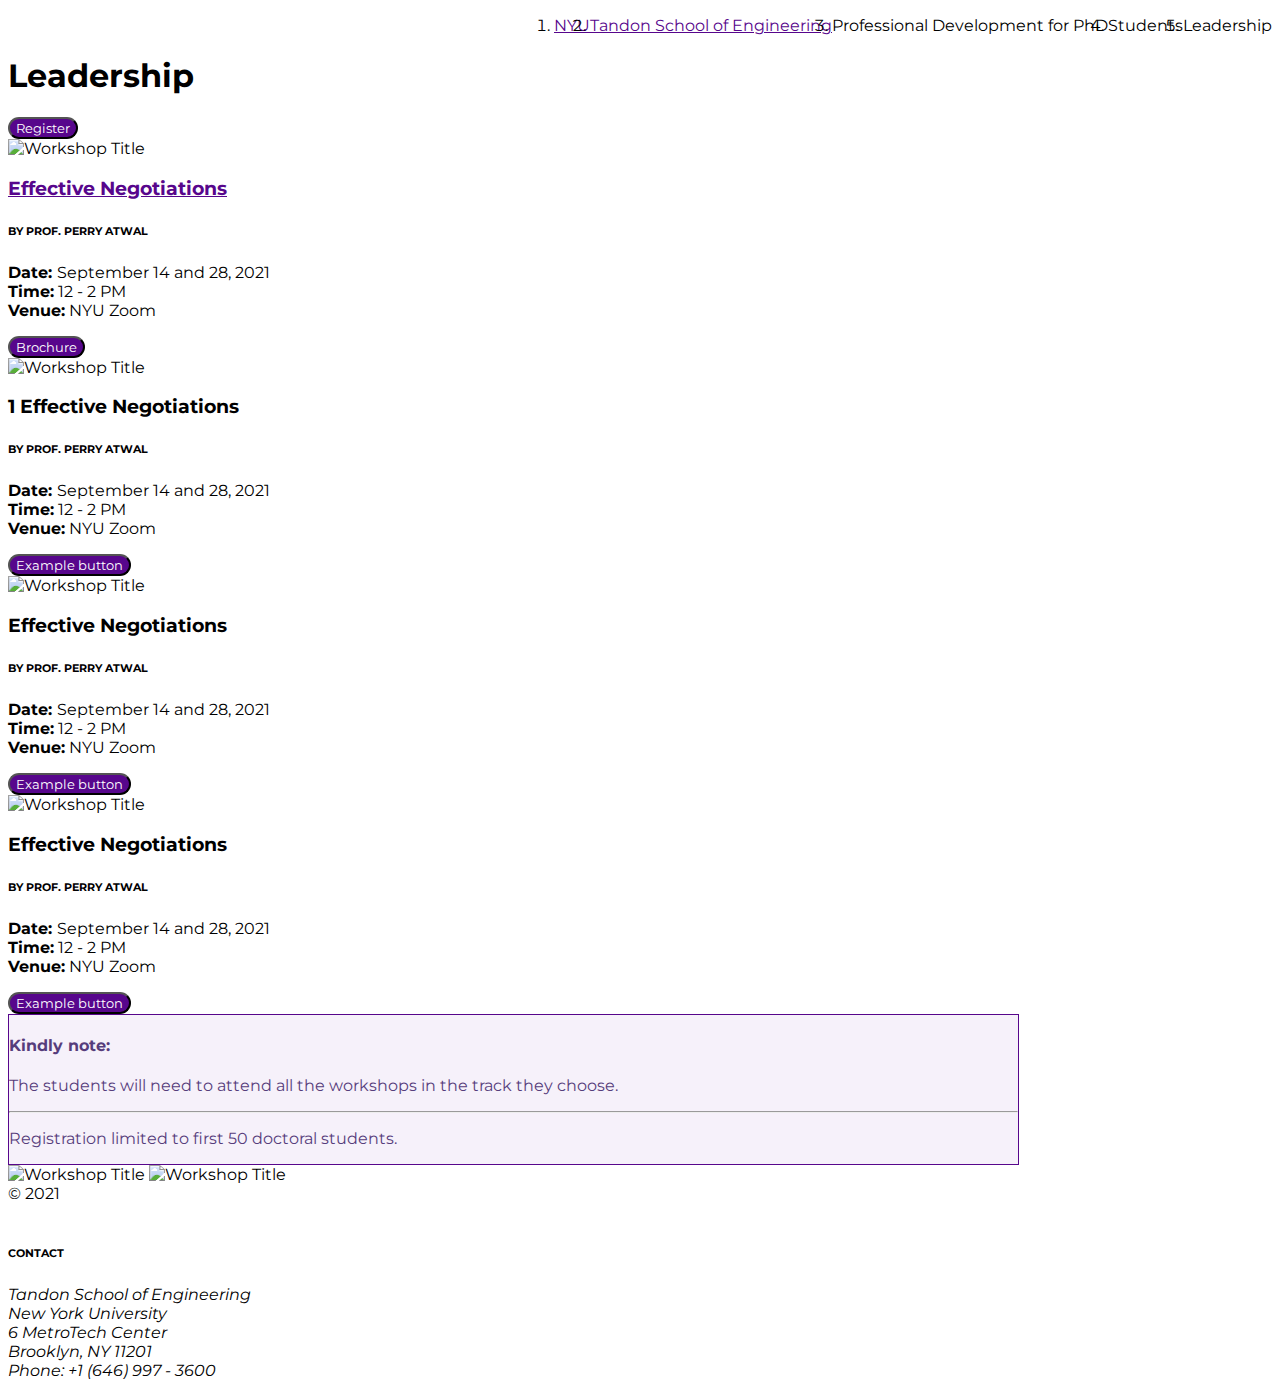
==== index.html @ 530b0261 "Adding NYU Project" ====
<!DOCTYPE html>
<html lang="en">
  <head>
    <meta charset="UTF-8">
    <meta name="viewport" content="width=device-width, initial-scale=1.0">
    <meta http-equiv="X-UA-Compatible" content="ie=edge">
       <title>NYU Tandem PhD </title>
       <link rel="preconnect" href="https://fonts.googleapis.com">
<link rel="preconnect" href="https://fonts.gstatic.com" crossorigin>
<link href="https://fonts.googleapis.com/css2?family=Montserrat&display=swap" rel="stylesheet">
            <link href="https://cdn.jsdelivr.net/npm/bootstrap@5.0.2/dist/css/bootstrap.min.css" rel="stylesheet" integrity="sha384-EVSTQN3/azprG1Anm3QDgpJLIm9Nao0Yz1ztcQTwFspd3yD65VohhpuuCOmLASjC" crossorigin="anonymous">
       <link rel="stylesheet" type="text/css" href="custom.css">
  </head>
  <body>

  

	<script src="index.js"></script>


<nav aria-label="breadcrumb">
  <ol class="breadcrumb rightalign p-5">
    <li class="breadcrumb-item"><a class="txtcolor" href="#">NYU</a></li>
    <li class="breadcrumb-item"><a class="txtcolor" href="#"> Tandon School of Engineering</a></li>
    <li class="breadcrumb-item active " aria-current="page">Professional Development for PhD</li>
    <li class="breadcrumb-item active " aria-current="page">Students</li>
    <li class="breadcrumb-item active " aria-current="page">Leadership</li>
  </ol>
</nav>

<div class="position-relative overflow-hidden p-3 p-md-5 m-md-3 text-center bg-light ">
    <div class="col-md-5 p-lg-5 mx-auto my-5">
      <h1 class="display-3 fw-bold">Leadership</h1>
      <p class="lead fw-normal"></p>
      <button class="btn btn-outline-light m-3 btn-lg px-4 figma" role="button" href="https://docs.google.com/forms/u/3/d/e/1FAIpQLSfd3RPg0dVu8j-V-Ox52MKD4CqPNSdqsE1ZQQpqIGJ5yZN2tQ/viewform?usp=send_form">Register</button>
    </div>
    <div class="product-device shadow-sm d-none d-md-block"></div>
    <div class="product-device product-device-2 shadow-sm d-none d-md-block"></div>
  </div>

<div class="container-fluid">
      <div class="row row-cols-1 row-cols-sm-2 g-4">
     <div class="col p-4">
          <div class="card">
          <img src="assets/workshop.jpeg" class="img-fluid" alt="Workshop Title">
          </img>  
         <div class="h-100 p-5 card-text shadow-sm">
         
          <h3> <a href="http://pd4phd.engineering.nyu.edu/pdf/perry-atwal-f2021.pdf" class="link-primary">Effective Negotiations</a> </h3>
          <h6 class = "small"> BY PROF. PERRY ATWAL </h6>
           <strong class= "text-muted">Date: </strong> September 14 and 28, 2021 <br>
          <strong class= "text-muted">Time:</strong> 12 - 2 PM <br>
          <strong class= "text-muted">Venue:</strong> NYU Zoom</p>
          <button class="btn btn-outline-light px-3 figma" type="button"> Brochure</button>
        </div>
      </div>
    </div>


<!-- test for Description lists
<dl class="row">
  <dt class="col-sm-3 text-muted">Time:</dt>
  <dd class="col-sm-7">12 - 2 PM </dd>

  <dt class="col-sm-3  text-muted">Date: </dt>
  <dd class="col-sm-">
    <p>September 14 and 28, 2021</p>
  </dd>

  <dt class="col-sm-3 text-muted">Venue: </dt>
  <dd class="col-sm-9">NYU Zoom</dd>
  </dl>
  
          <button class="btn btn-outline-light px-3 figma" type="button"> Example button</button>
        </div>
      </div>
    </div>
-->
         <!-- test -->
        <div class="col p-4">
          <div class="card">
          <img src="assets/workshop.jpeg" class="img-fluid" alt="Workshop Title">
          </img>  
         <div class="h-100 p-5 card-text shadow-sm">
         
          <h3> 1 Effective Negotiations</h3>
          <h6> BY PROF. PERRY ATWAL </h6>
          <p>
          <strong>Date: </strong> September 14 and 28, 2021 <br>
          <strong>Time:</strong> 12 - 2 PM <br>
          <strong>Venue:</strong> NYU Zoom</p>
          <button class="btn btn-outline-light px-3 figma" type="button"> Example button</button>
        </div>
      </div>
    </div>
    
            <div class="col p-4">
          <div class="card">
          <img src="assets/workshop.jpeg" class="img-fluid" alt="Workshop Title">
          </img>  
         <div class="h-100 p-5 card-text shadow-sm">
         
          <h3> Effective Negotiations</h3>
          <h6> BY PROF. PERRY ATWAL </h6>
          <p>
          <strong>Date: </strong> September 14 and 28, 2021 <br>
          <strong>Time:</strong> 12 - 2 PM <br>
          <strong>Venue:</strong> NYU Zoom</p>
          <button class="btn btn-outline-light px-3 figma" type="button"> Example button</button>
        </div>
      </div>
    </div>



        <div class="col p-4">
          <div class="card">
          <img src="assets/workshop.jpeg" class="img-fluid" alt="Workshop Title">
          </img>  
         <div class="h-100 p-5 card-text shadow-sm">
         
          <h3> Effective Negotiations</h3>
          <h6> BY PROF. PERRY ATWAL </h6>
          <p>
          <strong>Date: </strong> September 14 and 28, 2021 <br>
          <strong>Time:</strong> 12 - 2 PM <br>
          <strong>Venue:</strong> NYU Zoom</p>
          <button class="btn btn-outline-light px-3 figma" type="button"> Example button</button>
        </div>
      </div>
    
    
    

</div>
</div>


<div class="alert alert-success alerty mx-4" role="alert">
  <h4 class="alert-heading">Kindly note:</h4>
  <p>The students will need to attend all the workshops in the track they choose.<hr>
  <p class="mb-0">Registration limited to first 50 doctoral students.</p>


    
    </div>
    <footer class="py-3 mt-4 text-muted border-top border-nyu">
        <div class="row row-cols-1 row-cols-sm-2 g-4">
        
        
        <div class="col p-4 mx-auto">
  <img src="assets/logo-color.png" class="img-fluid baby" alt="Workshop Title">
    <img src="assets/nyu-tandon.png" class="img-fluid baby" alt="Workshop Title">
          </img> 
          </img> 
        </div>
        
        <div class="col p-4 mx-auto ">
      © 2021
      <br><br>
      <h6 class= "text-muted">CONTACT</h6>
      <address>
Tandon School of Engineering<br>
New York University<br>
6 MetroTech Center <br>
Brooklyn, NY 11201<br>
Phone: +1 (646) 997 - 3600<br>
</address>
<div>
    </footer>
    </div>
  </div>
  </div>
 
 <!--
 <div class="container">

      <div class="row row-cols-1 row-cols-sm-2 g-2">
        <div class="col">
          <div class="card shadow-sm">
            <svg class="bd-placeholder-img card-img-top" width="100%" height="225" xmlns="http://www.w3.org/2000/svg" role="img" aria-label="Placeholder: Thumbnail" preserveAspectRatio="xMidYMid slice" focusable="false"><title>Placeholder</title><rect width="100%" height="100%" fill="#55595c"></rect><text x="50%" y="50%" fill="#eceeef" dy=".3em">Thumbnail</text></svg>

            <div class="card-body">
              <p class="card-text">This is a wider card with supporting text below as a natural lead-in to additional content. This content is a little bit longer.</p>
              <div class="d-flex justify-content-between align-items-center">
                <div class="btn-group">
                  <button type="button" class="btn btn-sm btn-outline-secondary">View</button>
                  <button type="button" class="btn btn-sm btn-outline-secondary">Edit</button>
                </div>
                <small class="text-muted">9 mins</small>
              </div>
            </div>
          </div>
        </div>
        <div class="col">
          <div class="card shadow-sm">
            <svg class="bd-placeholder-img card-img-top" width="100%" height="225" xmlns="http://www.w3.org/2000/svg" role="img" aria-label="Placeholder: Thumbnail" preserveAspectRatio="xMidYMid slice" focusable="false"><title>Placeholder</title><rect width="100%" height="100%" fill="#55595c"></rect><text x="50%" y="50%" fill="#eceeef" dy=".3em">Thumbnail</text></svg>

            <div class="card-body">
              <p class="card-text">This is a wider card with supporting text below as a natural lead-in to additional content. This content is a little bit longer.</p>
              <div class="d-flex justify-content-between align-items-center">
                <div class="btn-group">
                  <button type="button" class="btn btn-sm btn-outline-secondary">View</button>
                  <button type="button" class="btn btn-sm btn-outline-secondary">Edit</button>
                </div>
                <small class="text-muted">9 mins</small>
              </div>
            </div>
          </div>
        </div>
        <div class="col">
          <div class="card shadow-sm">
            <svg class="bd-placeholder-img card-img-top" width="100%" height="225" xmlns="http://www.w3.org/2000/svg" role="img" aria-label="Placeholder: Thumbnail" preserveAspectRatio="xMidYMid slice" focusable="false"><title>Placeholder</title><rect width="100%" height="100%" fill="#55595c"></rect><text x="50%" y="50%" fill="#eceeef" dy=".3em">Thumbnail</text></svg>

            <div class="card-body">
              <p class="card-text">This is a wider card with supporting text below as a natural lead-in to additional content. This content is a little bit longer.</p>
              <div class="d-flex justify-content-between align-items-center">
                <div class="btn-group">
                  <button type="button" class="btn btn-sm btn-outline-secondary">View</button>
                  <button type="button" class="btn btn-sm btn-outline-secondary">Edit</button>
                </div>
                <small class="text-muted">9 mins</small>
              </div>
            </div>
          </div>
        </div>

        <div class="col">
          <div class="card shadow-sm">
            <svg class="bd-placeholder-img card-img-top" width="100%" height="225" xmlns="http://www.w3.org/2000/svg" role="img" aria-label="Placeholder: Thumbnail" preserveAspectRatio="xMidYMid slice" focusable="false"><title>Placeholder</title><rect width="100%" height="100%" fill="#55595c"></rect><text x="50%" y="50%" fill="#eceeef" dy=".3em">Thumbnail</text></svg>

            <div class="card-body">
              <p class="card-text">This is a wider card with supporting text below as a natural lead-in to additional content. This content is a little bit longer.</p>
              <div class="d-flex justify-content-between align-items-center">
                <div class="btn-group">
                  <button type="button" class="btn btn-sm btn-outline-secondary">View</button>
                  <button type="button" class="btn btn-sm btn-outline-secondary">Edit</button>
                </div>
                <small class="text-muted">9 mins</small>
              </div>
            </div>
          </div>
        </div>
        <div class="col">
          <div class="card shadow-sm">
            <svg class="bd-placeholder-img card-img-top" width="100%" height="225" xmlns="http://www.w3.org/2000/svg" role="img" aria-label="Placeholder: Thumbnail" preserveAspectRatio="xMidYMid slice" focusable="false"><title>Placeholder</title><rect width="100%" height="100%" fill="#55595c"></rect><text x="50%" y="50%" fill="#eceeef" dy=".3em">Thumbnail</text></svg>

            <div class="card-body">
              <p class="card-text">This is a wider card with supporting text below as a natural lead-in to additional content. This content is a little bit longer.</p>
              <div class="d-flex justify-content-between align-items-center">
                <div class="btn-group">
                  <button type="button" class="btn btn-sm btn-outline-secondary">View</button>
                  <button type="button" class="btn btn-sm btn-outline-secondary">Edit</button>
                </div>
                <small class="text-muted">9 mins</small>
              </div>
            </div>
          </div>
        </div>
        <div class="col">
          <div class="card shadow-sm">
            <svg class="bd-placeholder-img card-img-top" width="100%" height="225" xmlns="http://www.w3.org/2000/svg" role="img" aria-label="Placeholder: Thumbnail" preserveAspectRatio="xMidYMid slice" focusable="false"><title>Placeholder</title><rect width="100%" height="100%" fill="#55595c"></rect><text x="50%" y="50%" fill="#eceeef" dy=".3em">Thumbnail</text></svg>

            <div class="card-body">
              <p class="card-text">This is a wider card with supporting text below as a natural lead-in to additional content. This content is a little bit longer.</p>
              <div class="d-flex justify-content-between align-items-center">
                <div class="btn-group">
                  <button type="button" class="btn btn-sm btn-outline-secondary">View</button>
                  <button type="button" class="btn btn-sm btn-outline-secondary">Edit</button>
                </div>
                <small class="text-muted">9 mins</small>
              </div>
            </div>
          </div>
        </div>
        -->
        

  </body>
</html>
---- custom.css ----
.link-primary {
    color: #57068C;
}

body {
    font-family: "Montserrat", sans-serif;
}

pre,
code,
kbd,
samp {
    font-family: "Montserrat",
        sans-serif;
}

input,
button,
select,
optgroup,
textarea {
    font-family: "Montserrat",
        sans-serif;
}

.tooltip {
    font-family: "Montserrat",
        sans-serif;
}

.popover {
    font-family: "Montserrat",
        sans-serif;
}

.text-monospace {
    font-family: "Montserrat",
        sans-serif;
}


.container-fluid {
    width: 80%;
}


.border-nyu {
    border-color: #57068C;

}

.lighter {
    background: rgb(255, 255, 255);
}

.figma {
    color: rgb(255, 255, 255);
    background: #57068C;
    border-radius: 25px;
}

.rightalign {
    display: flex;
    flex-direction: row;
    justify-content: flex-end;
    align-items: flex-start;
}

a {
    color: #57068C;
}

.alerty {
    background: rgba(237, 228, 245, 0.5);
    color: #563D7C;
    border: 1px solid #57068C;
}

.figma:hover {
    background: rgb(255, 255, 255);
    color: #57068C;
    border-color: #57068C;
    border-radius: 25px;
}

.col.gutter-40 {
    margin-left: -20px;
    margin-right: -20px;


}


html {
    font-family: "Montserrat", sans-serif;
    font-size: 1rem;
}

@include media-breakpoint-up(sm) {
    html {
        font-size: 1.2rem;
    }
}

@include media-breakpoint-up(md) {
    html {
        font-size: 1.4rem;
    }
}

@include media-breakpoint-up(lg) {
    html {
        font-size: 1.6rem;
    }
}

.baby {
    max-width: 30%;
    height: auto;
}
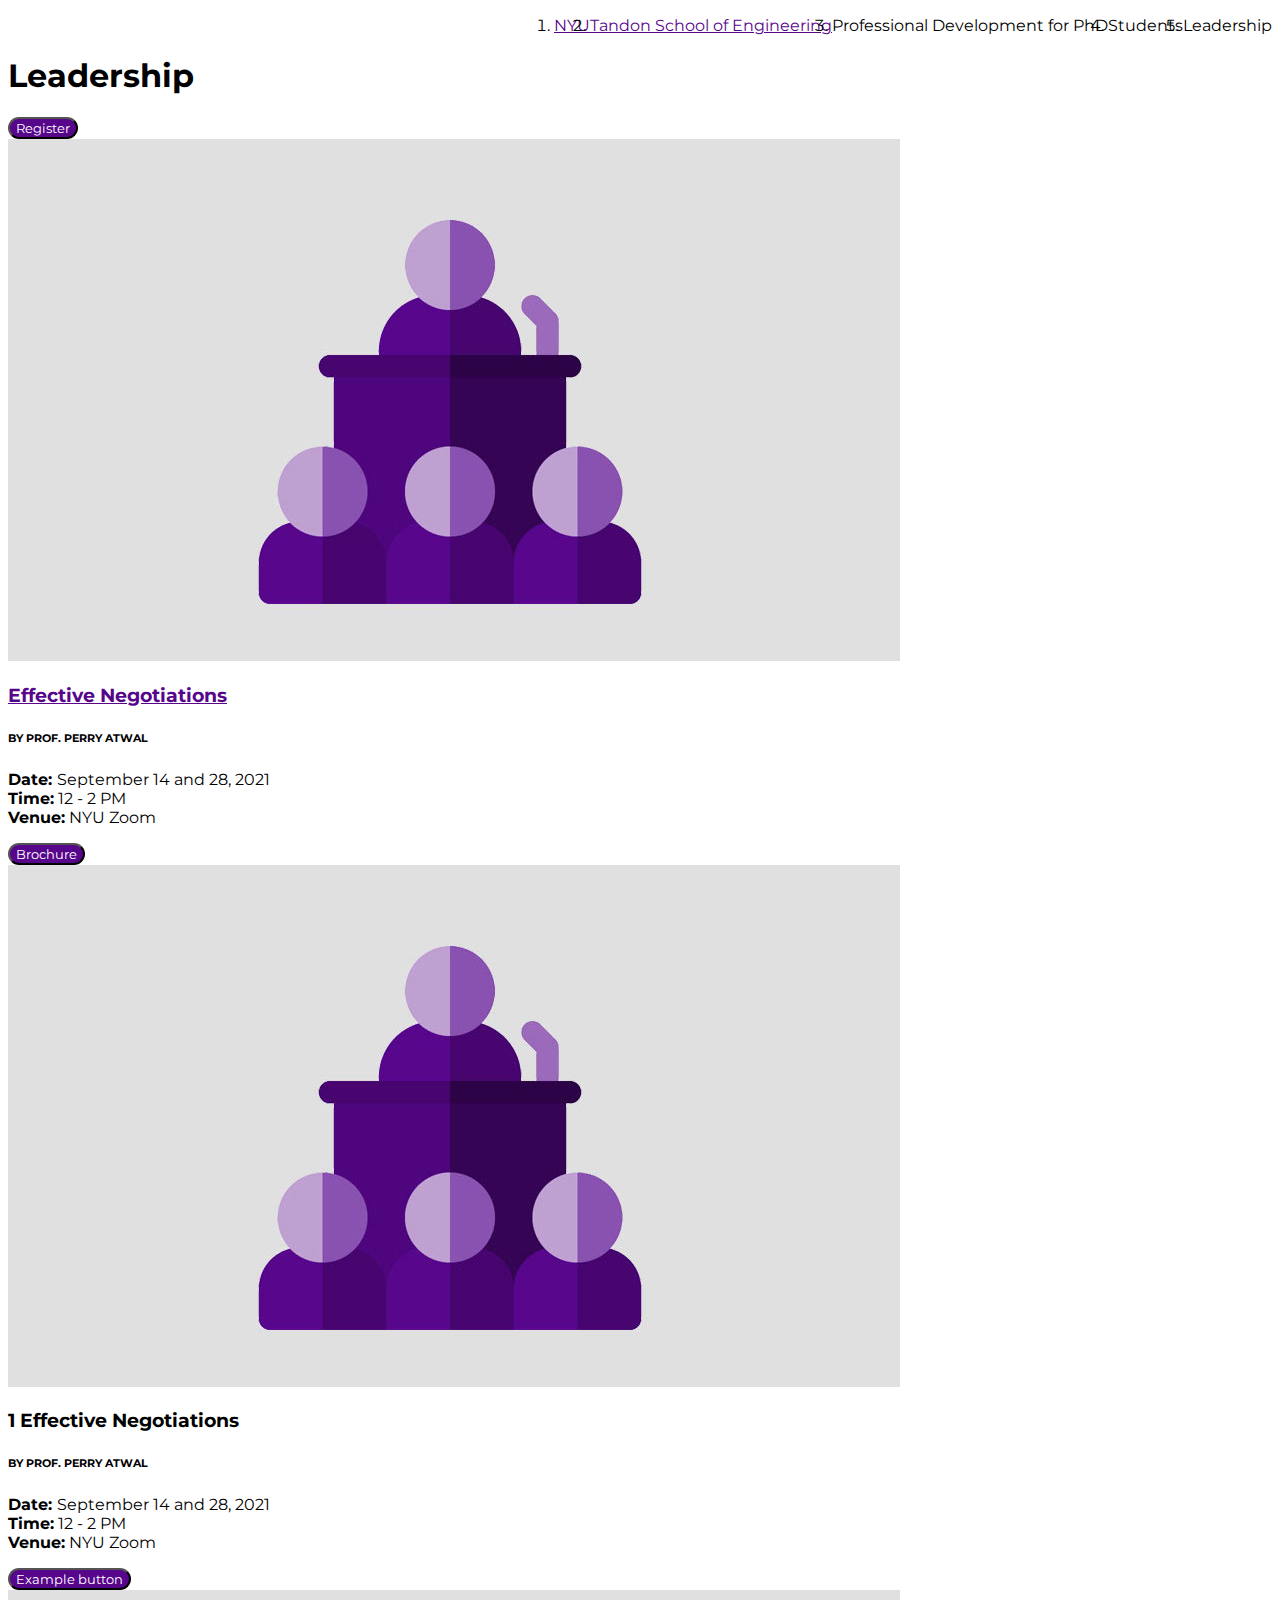
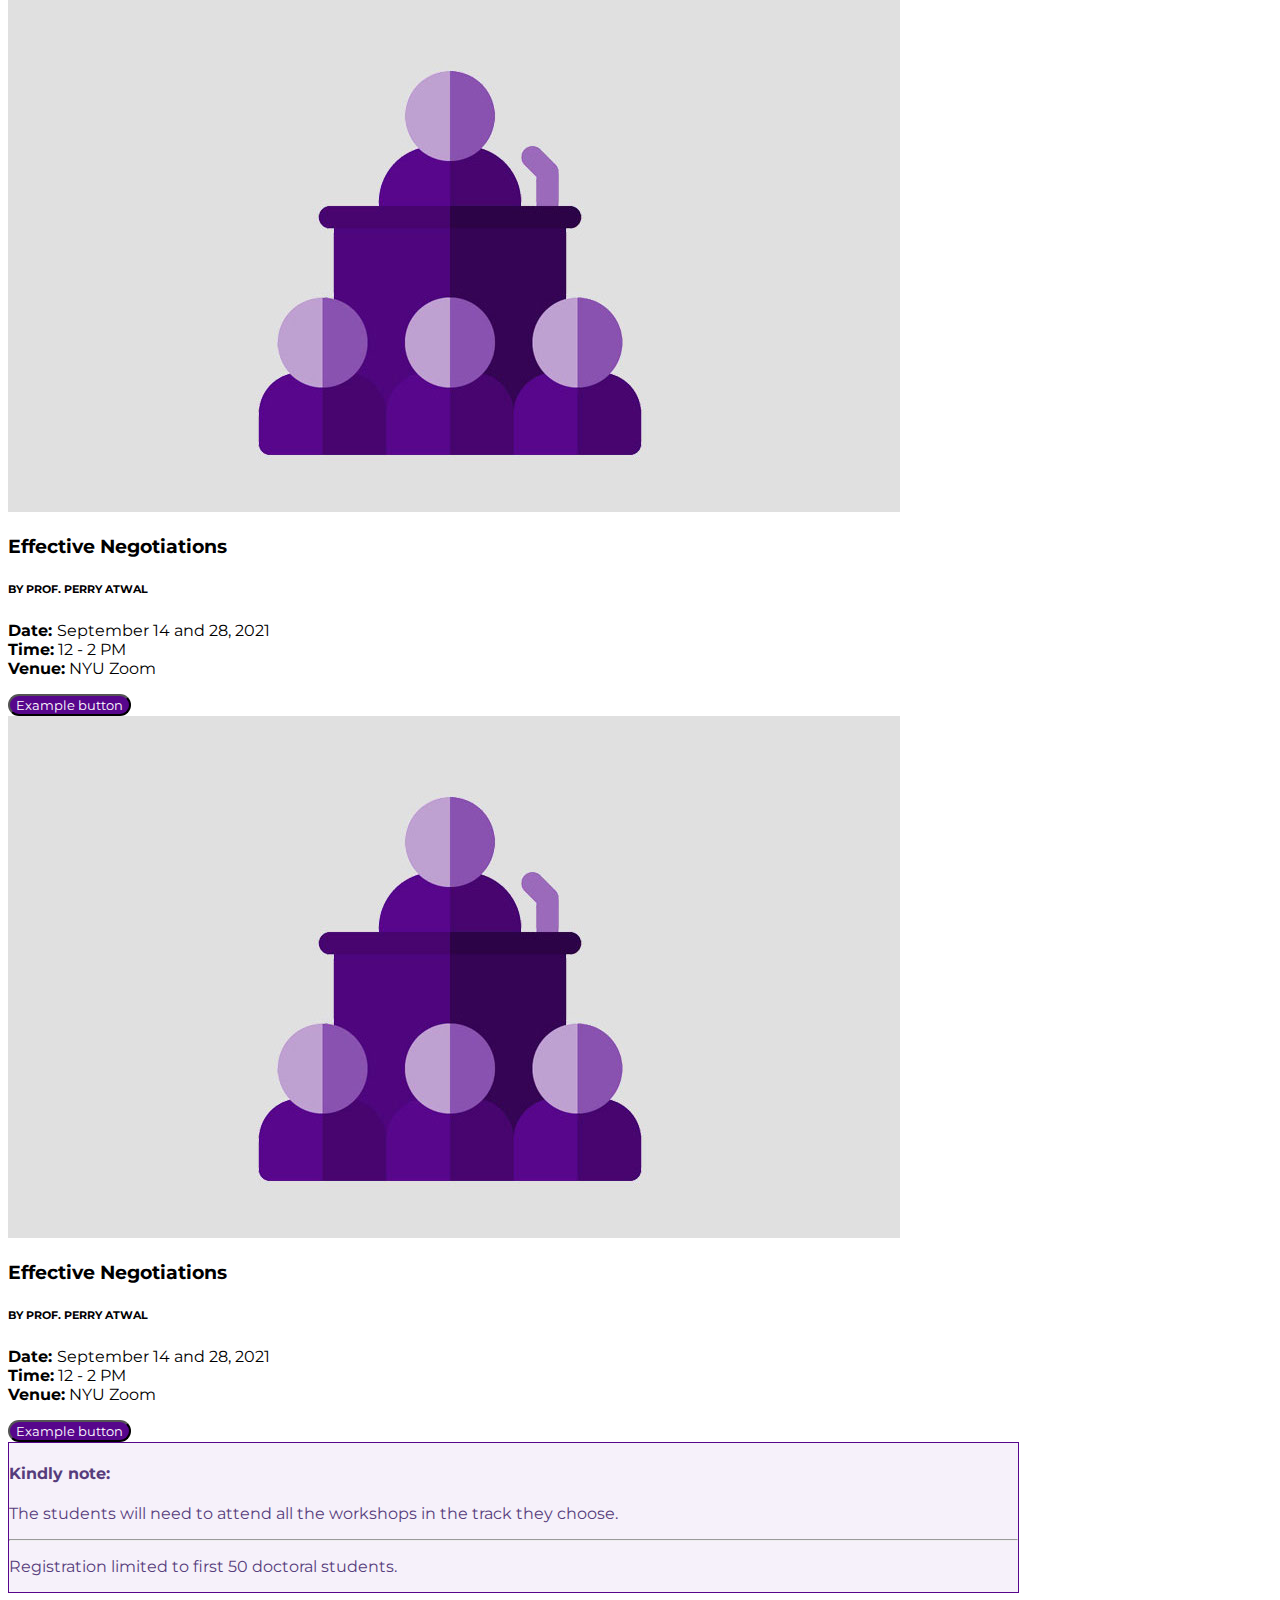
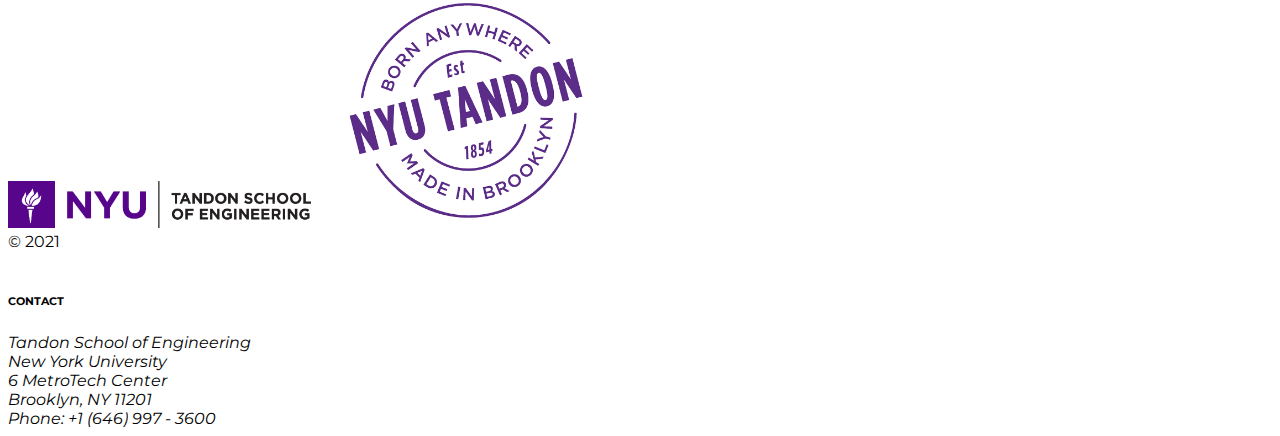
==== commit 8cf781e2: "Update index.html" ====
--- a/index.html
+++ b/index.html
@@ -42,7 +42,7 @@
       <div class="row row-cols-1 row-cols-sm-2 g-4">
      <div class="col p-4">
           <div class="card">
-          <img src="assets/workshop.jpeg" class="img-fluid" alt="Workshop Title">
+          <img src="workshop.jpeg" class="img-fluid" alt="Workshop Title">
           </img>  
          <div class="h-100 p-5 card-text shadow-sm">
          
@@ -79,7 +79,7 @@
          <!-- test -->
         <div class="col p-4">
           <div class="card">
-          <img src="assets/workshop.jpeg" class="img-fluid" alt="Workshop Title">
+          <img src="workshop.jpeg" class="img-fluid" alt="Workshop Title">
           </img>  
          <div class="h-100 p-5 card-text shadow-sm">
          
@@ -96,7 +96,7 @@
     
             <div class="col p-4">
           <div class="card">
-          <img src="assets/workshop.jpeg" class="img-fluid" alt="Workshop Title">
+          <img src="workshop.jpeg" class="img-fluid" alt="Workshop Title">
           </img>  
          <div class="h-100 p-5 card-text shadow-sm">
          
@@ -115,7 +115,7 @@
 
         <div class="col p-4">
           <div class="card">
-          <img src="assets/workshop.jpeg" class="img-fluid" alt="Workshop Title">
+          <img src="workshop.jpeg" class="img-fluid" alt="Workshop Title">
           </img>  
          <div class="h-100 p-5 card-text shadow-sm">
          
@@ -149,8 +149,8 @@
         
         
         <div class="col p-4 mx-auto">
-  <img src="assets/logo-color.png" class="img-fluid baby" alt="Workshop Title">
-    <img src="assets/nyu-tandon.png" class="img-fluid baby" alt="Workshop Title">
+  <img src="logo-color.png" class="img-fluid baby" alt="Workshop Title">
+    <img src="nyu-tandon.png" class="img-fluid baby" alt="Workshop Title">
           </img> 
           </img> 
         </div>
@@ -277,4 +277,4 @@
         
 
   </body>
-</html>+</html>
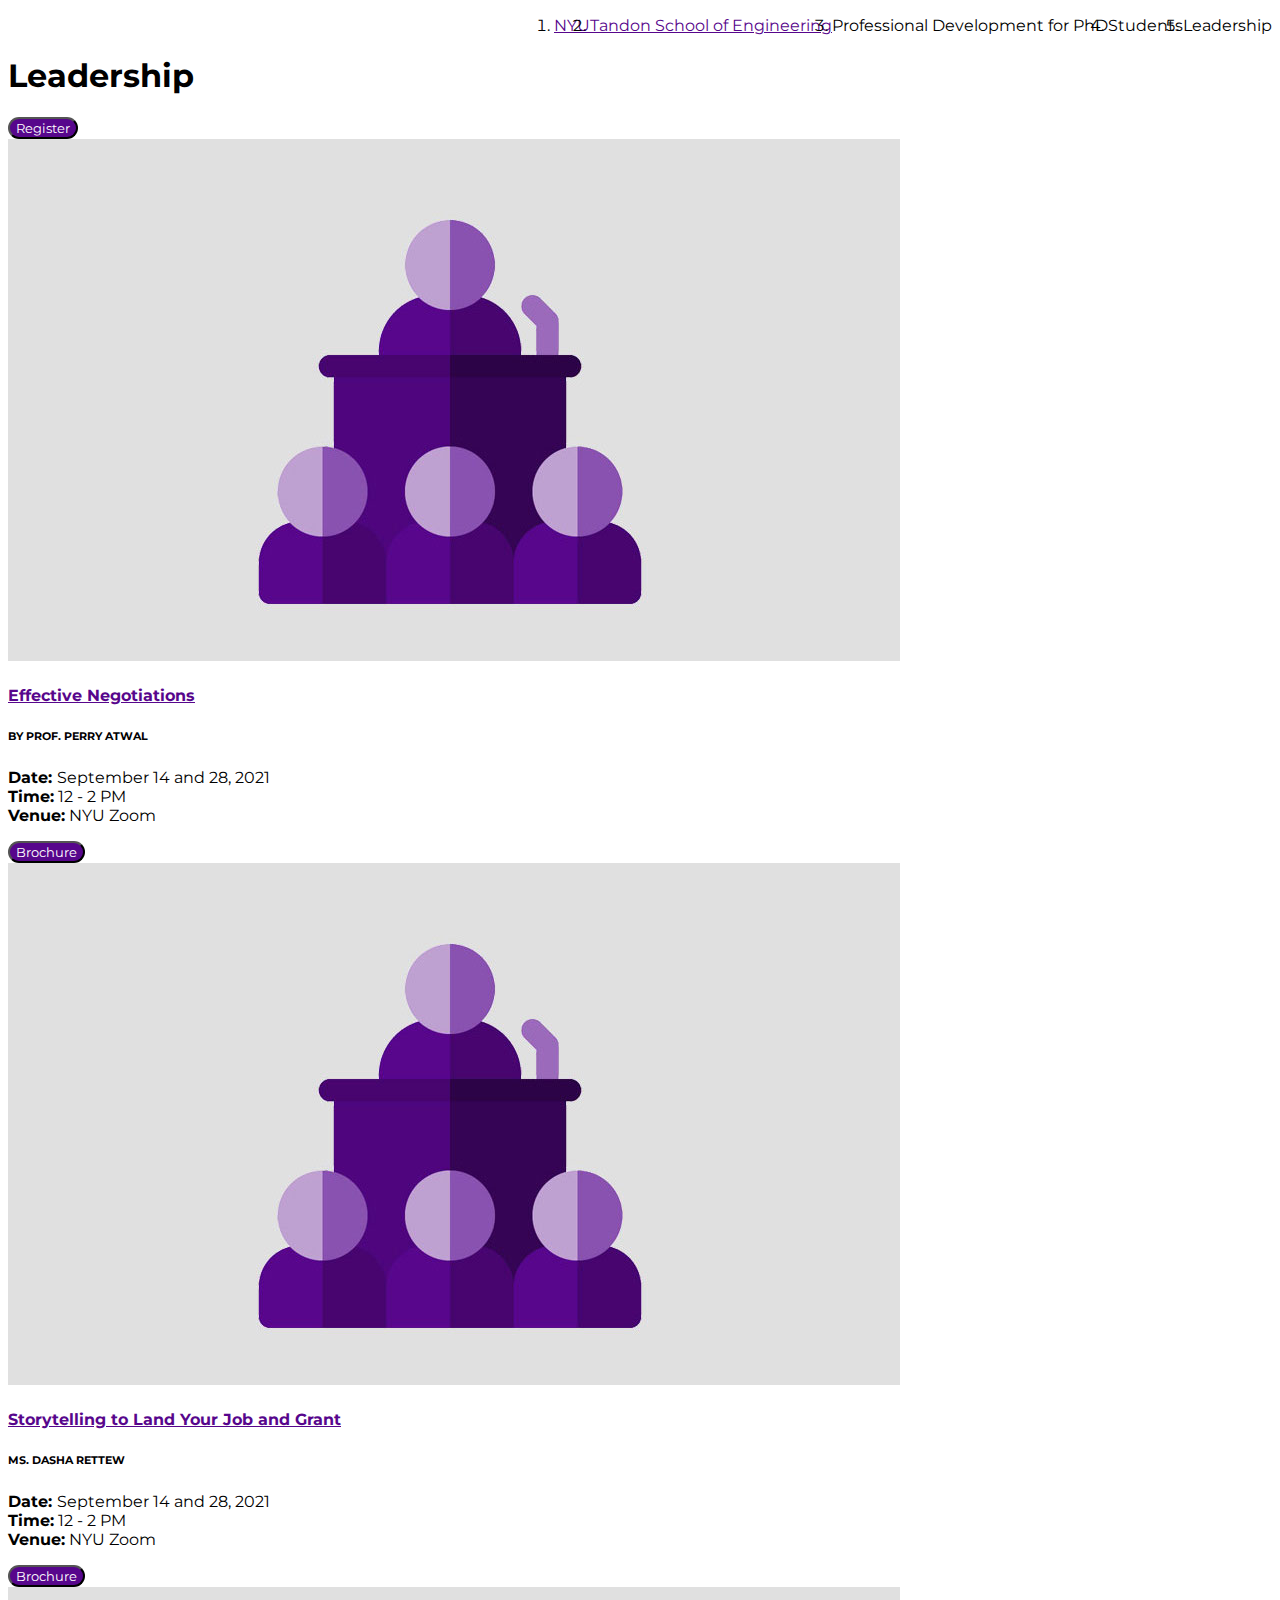
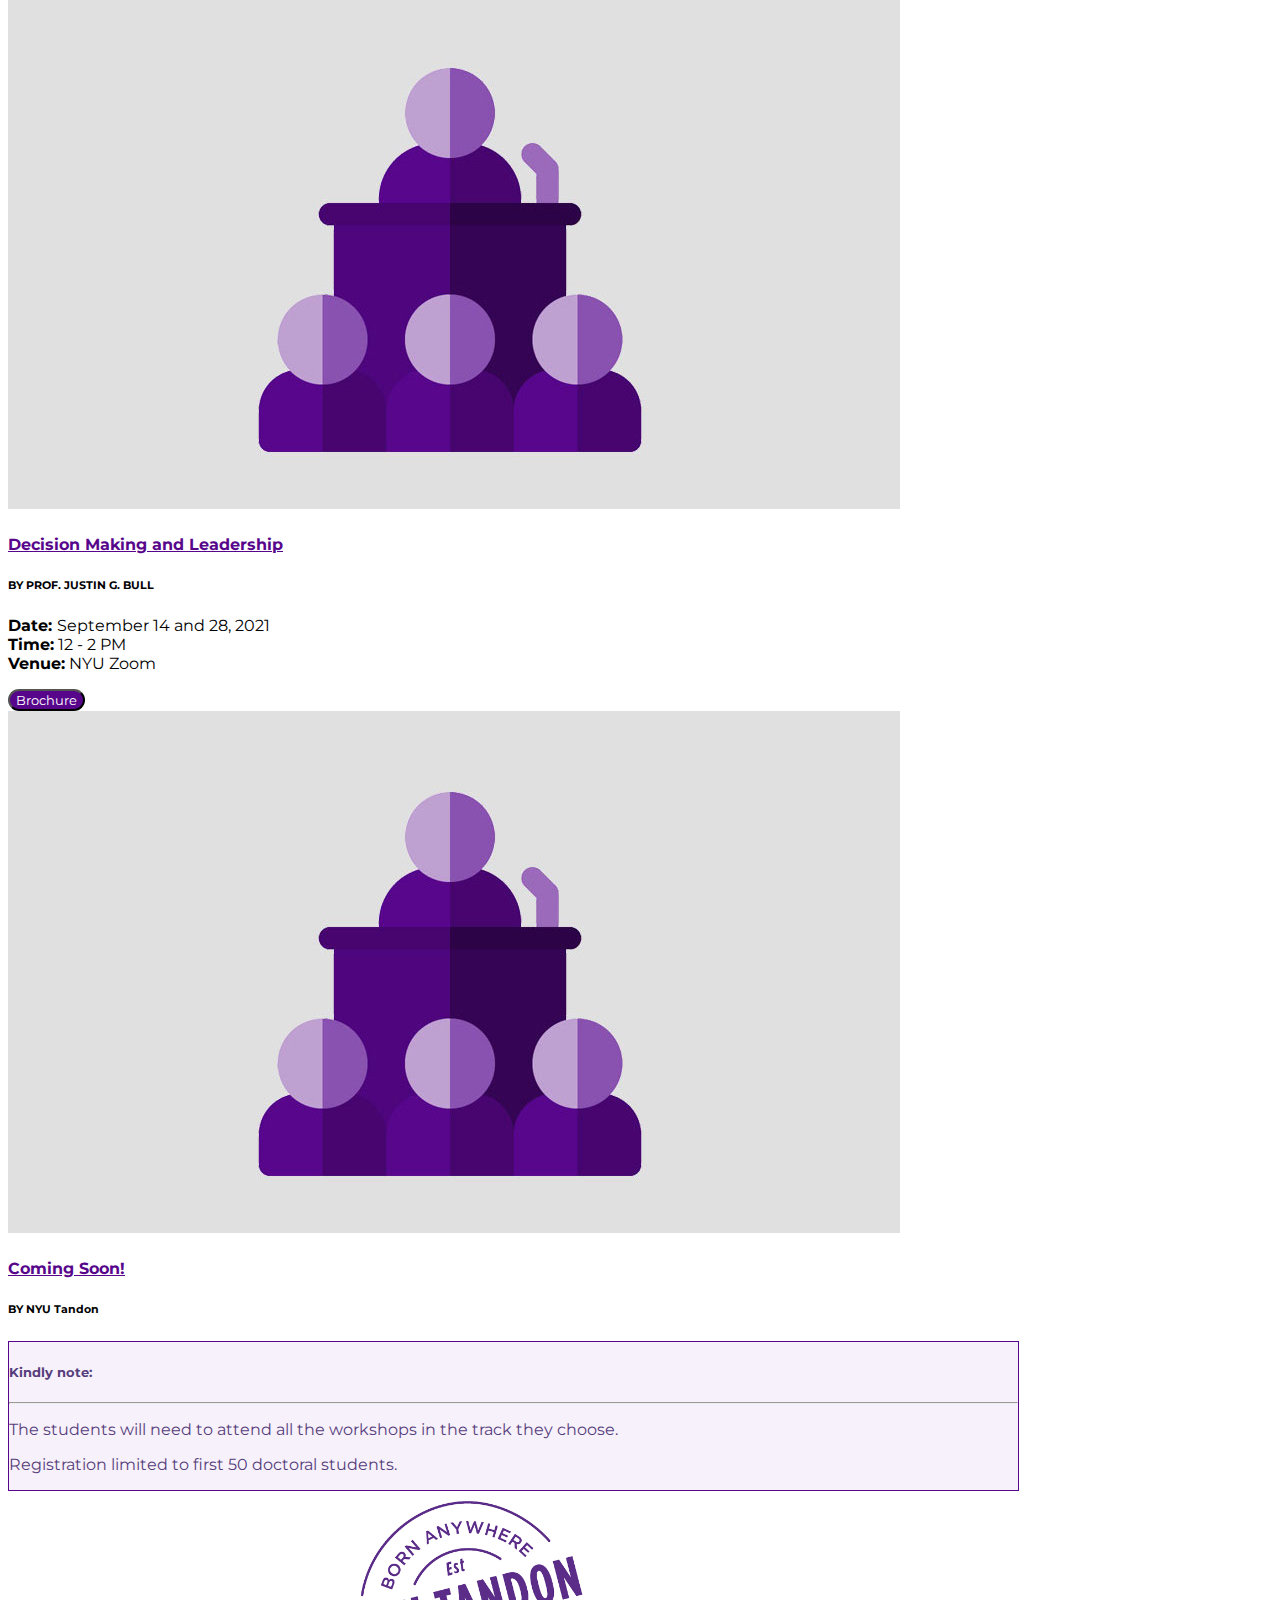
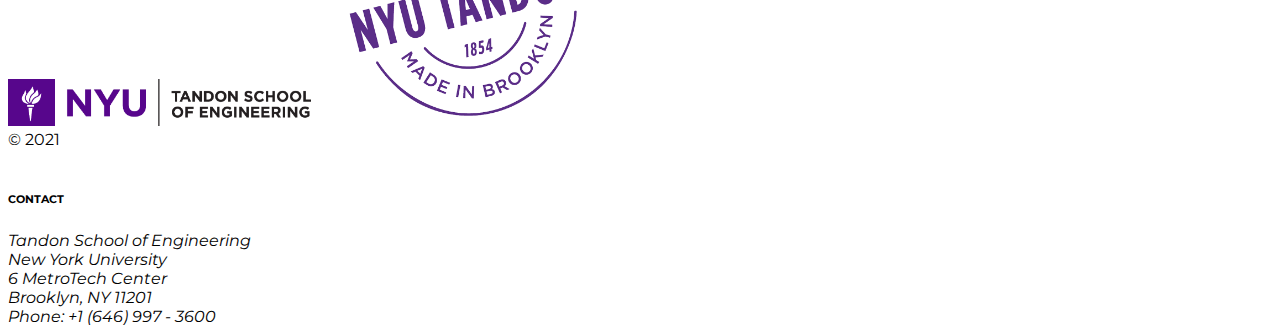
==== commit 63ddd0bb: "Update index.html" ====
--- a/index.html
+++ b/index.html
@@ -41,12 +41,12 @@
 <div class="container-fluid">
       <div class="row row-cols-1 row-cols-sm-2 g-4">
      <div class="col p-4">
-          <div class="card">
-          <img src="workshop.jpeg" class="img-fluid" alt="Workshop Title">
-          </img>  
-         <div class="h-100 p-5 card-text shadow-sm">
-         
-          <h3> <a href="http://pd4phd.engineering.nyu.edu/pdf/perry-atwal-f2021.pdf" class="link-primary">Effective Negotiations</a> </h3>
+          <div class="">
+          <img src="workshop.jpeg" class="img-fluid" alt="Workshop Title">
+          </img>  
+         <div class="h-100 p-5 card-text">
+         
+          <h4> <a href="http://pd4phd.engineering.nyu.edu/pdf/perry-atwal-f2021.pdf" class="link-primary">Effective Negotiations</a> </h4>
           <h6 class = "small"> BY PROF. PERRY ATWAL </h6>
            <strong class= "text-muted">Date: </strong> September 14 and 28, 2021 <br>
           <strong class= "text-muted">Time:</strong> 12 - 2 PM <br>
@@ -76,59 +76,52 @@
       </div>
     </div>
 -->
-         <!-- test -->
-        <div class="col p-4">
-          <div class="card">
-          <img src="workshop.jpeg" class="img-fluid" alt="Workshop Title">
-          </img>  
-         <div class="h-100 p-5 card-text shadow-sm">
-         
-          <h3> 1 Effective Negotiations</h3>
-          <h6> BY PROF. PERRY ATWAL </h6>
-          <p>
-          <strong>Date: </strong> September 14 and 28, 2021 <br>
-          <strong>Time:</strong> 12 - 2 PM <br>
-          <strong>Venue:</strong> NYU Zoom</p>
-          <button class="btn btn-outline-light px-3 figma" type="button"> Example button</button>
+           <div class="col p-4">
+          <div class="">
+          <img src="workshop.jpeg" class="img-fluid" alt="Workshop Title">
+          </img>  
+         <div class="h-100 p-5 card-text ">
+         
+          <h4> <a href="http://pd4phd.engineering.nyu.edu/pdf/perry-atwal-f2021.pdf" class="link-primary">Storytelling to Land Your Job and Grant</a> </h4>
+          <h6 class = "small"> MS. DASHA RETTEW </h6>
+           <strong class= "text-muted">Date: </strong> September 14 and 28, 2021 <br>
+          <strong class= "text-muted">Time:</strong> 12 - 2 PM <br>
+          <strong class= "text-muted">Venue:</strong> NYU Zoom</p>
+          <button class="btn btn-outline-light px-3 figma" type="button"> Brochure</button>
         </div>
       </div>
     </div>
     
             <div class="col p-4">
-          <div class="card">
-          <img src="workshop.jpeg" class="img-fluid" alt="Workshop Title">
-          </img>  
-         <div class="h-100 p-5 card-text shadow-sm">
-         
-          <h3> Effective Negotiations</h3>
-          <h6> BY PROF. PERRY ATWAL </h6>
-          <p>
-          <strong>Date: </strong> September 14 and 28, 2021 <br>
-          <strong>Time:</strong> 12 - 2 PM <br>
-          <strong>Venue:</strong> NYU Zoom</p>
-          <button class="btn btn-outline-light px-3 figma" type="button"> Example button</button>
-        </div>
-      </div>
-    </div>
-
-
-
-        <div class="col p-4">
-          <div class="card">
-          <img src="workshop.jpeg" class="img-fluid" alt="Workshop Title">
-          </img>  
-         <div class="h-100 p-5 card-text shadow-sm">
-         
-          <h3> Effective Negotiations</h3>
-          <h6> BY PROF. PERRY ATWAL </h6>
-          <p>
-          <strong>Date: </strong> September 14 and 28, 2021 <br>
-          <strong>Time:</strong> 12 - 2 PM <br>
-          <strong>Venue:</strong> NYU Zoom</p>
-          <button class="btn btn-outline-light px-3 figma" type="button"> Example button</button>
-        </div>
-      </div>
-    
+          <div class="">
+          <img src="workshop.jpeg" class="img-fluid" alt="Workshop Title">
+          </img>  
+         <div class="h-100 p-5 card-text">
+         
+          <h4> <a href="http://pd4phd.engineering.nyu.edu/pdf/perry-atwal-f2021.pdf" class="link-primary">Decision Making and Leadership</a> </h4>
+          <h6 class = "small"> BY PROF. JUSTIN G. BULL </h6>
+           <strong class= "text-muted">Date: </strong> September 14 and 28, 2021 <br>
+          <strong class= "text-muted">Time:</strong> 12 - 2 PM <br>
+          <strong class= "text-muted">Venue:</strong> NYU Zoom</p>
+          <button class="btn btn-outline-light px-3 figma" type="button"> Brochure</button>
+        </div>
+      </div>
+    </div>
+
+
+
+             <div class="col p-4">
+          <div class="">
+          <img src="workshop.jpeg" class="img-fluid" alt="Workshop Title">
+          </img>  
+         <div class="h-100 p-5 card-text ">
+         
+          <h4> <a href="http://pd4phd.engineering.nyu.edu/pdf/perry-atwal-f2021.pdf" class="link-primary">Coming Soon!</a> </h4>
+          <h6 class = "small"> BY NYU Tandon </h6>
+          
+          
+        </div>
+      </div>
     
     
 
@@ -136,10 +129,11 @@
 </div>
 
 
-<div class="alert alert-success alerty mx-4" role="alert">
-  <h4 class="alert-heading">Kindly note:</h4>
-  <p>The students will need to attend all the workshops in the track they choose.<hr>
-  <p class="mb-0">Registration limited to first 50 doctoral students.</p>
+<div class="alert alert-success alerty m-5"role="alert">
+  <h5 class="alert-heading">Kindly note:</h5>
+  <hr>
+  <p>The students will need to attend all the workshops in the track they choose.
+  <p>Registration limited to first 50 doctoral students.</p>
 
 
     
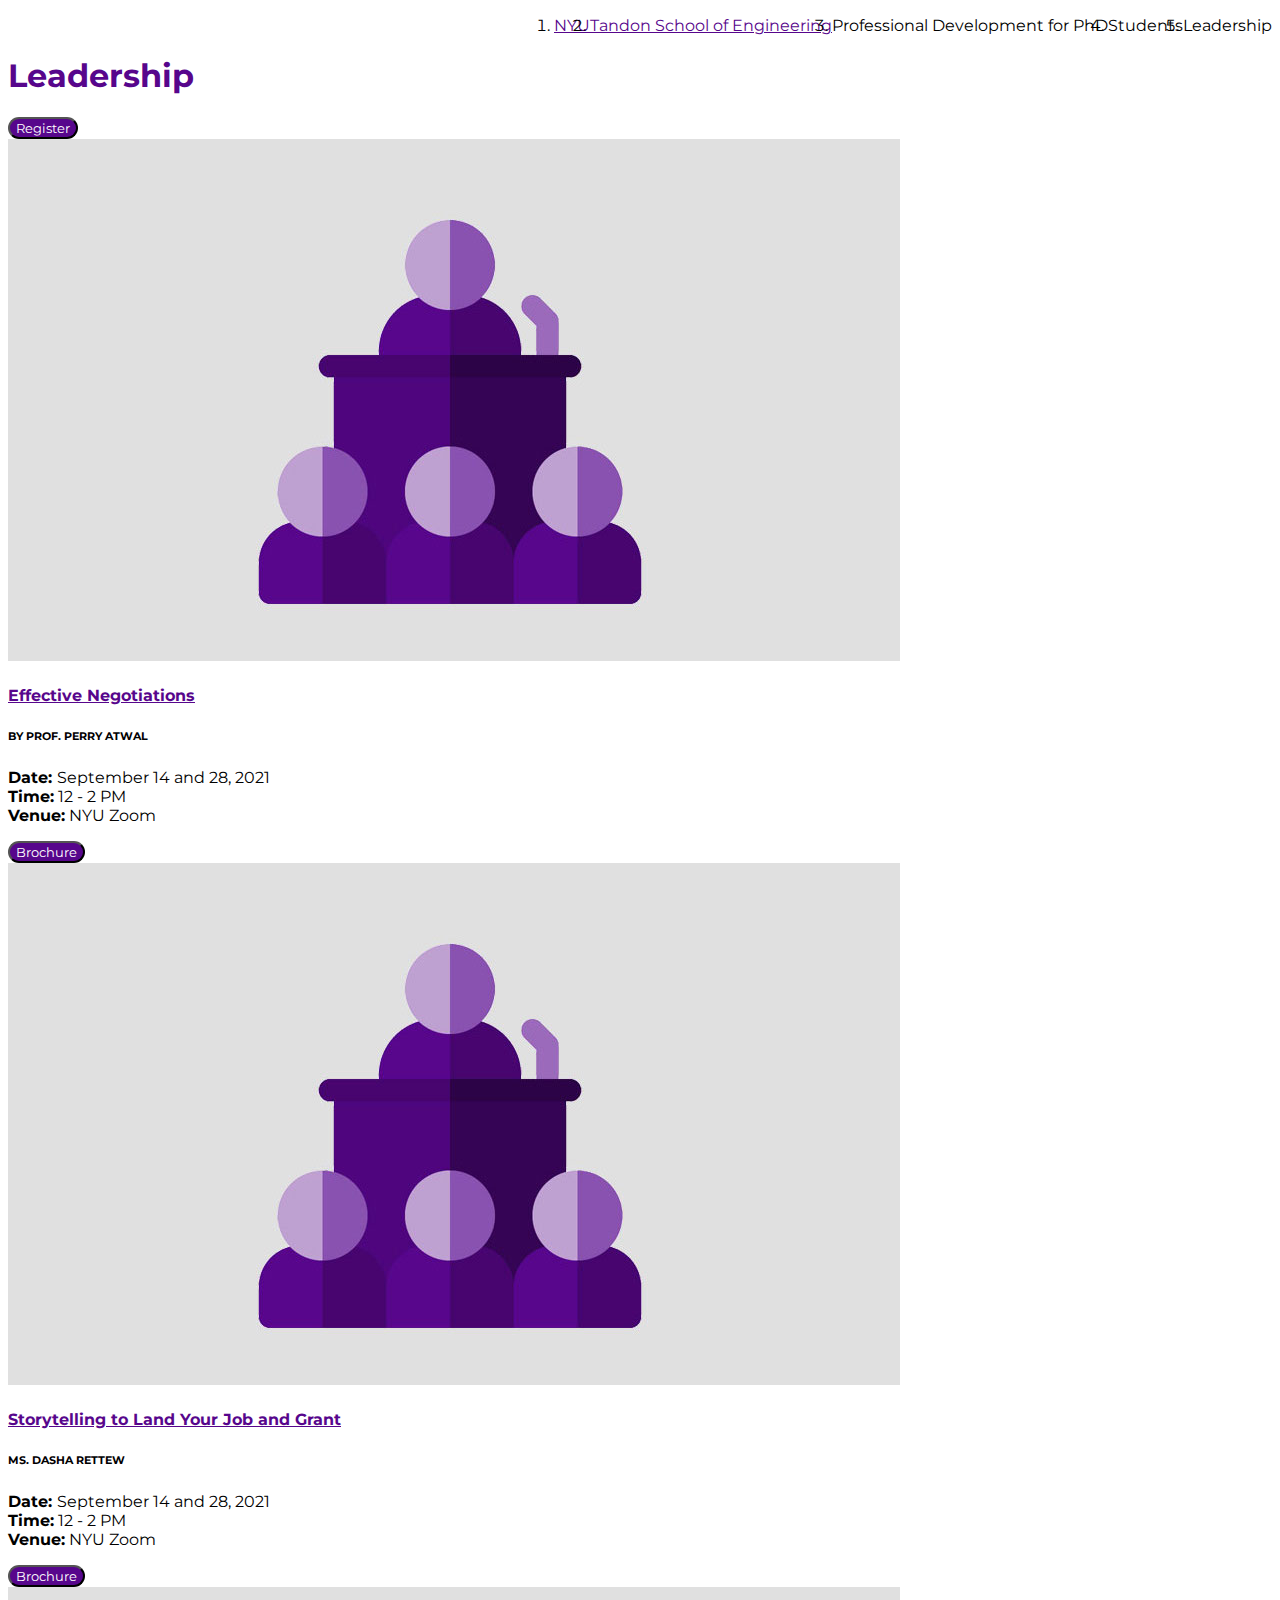
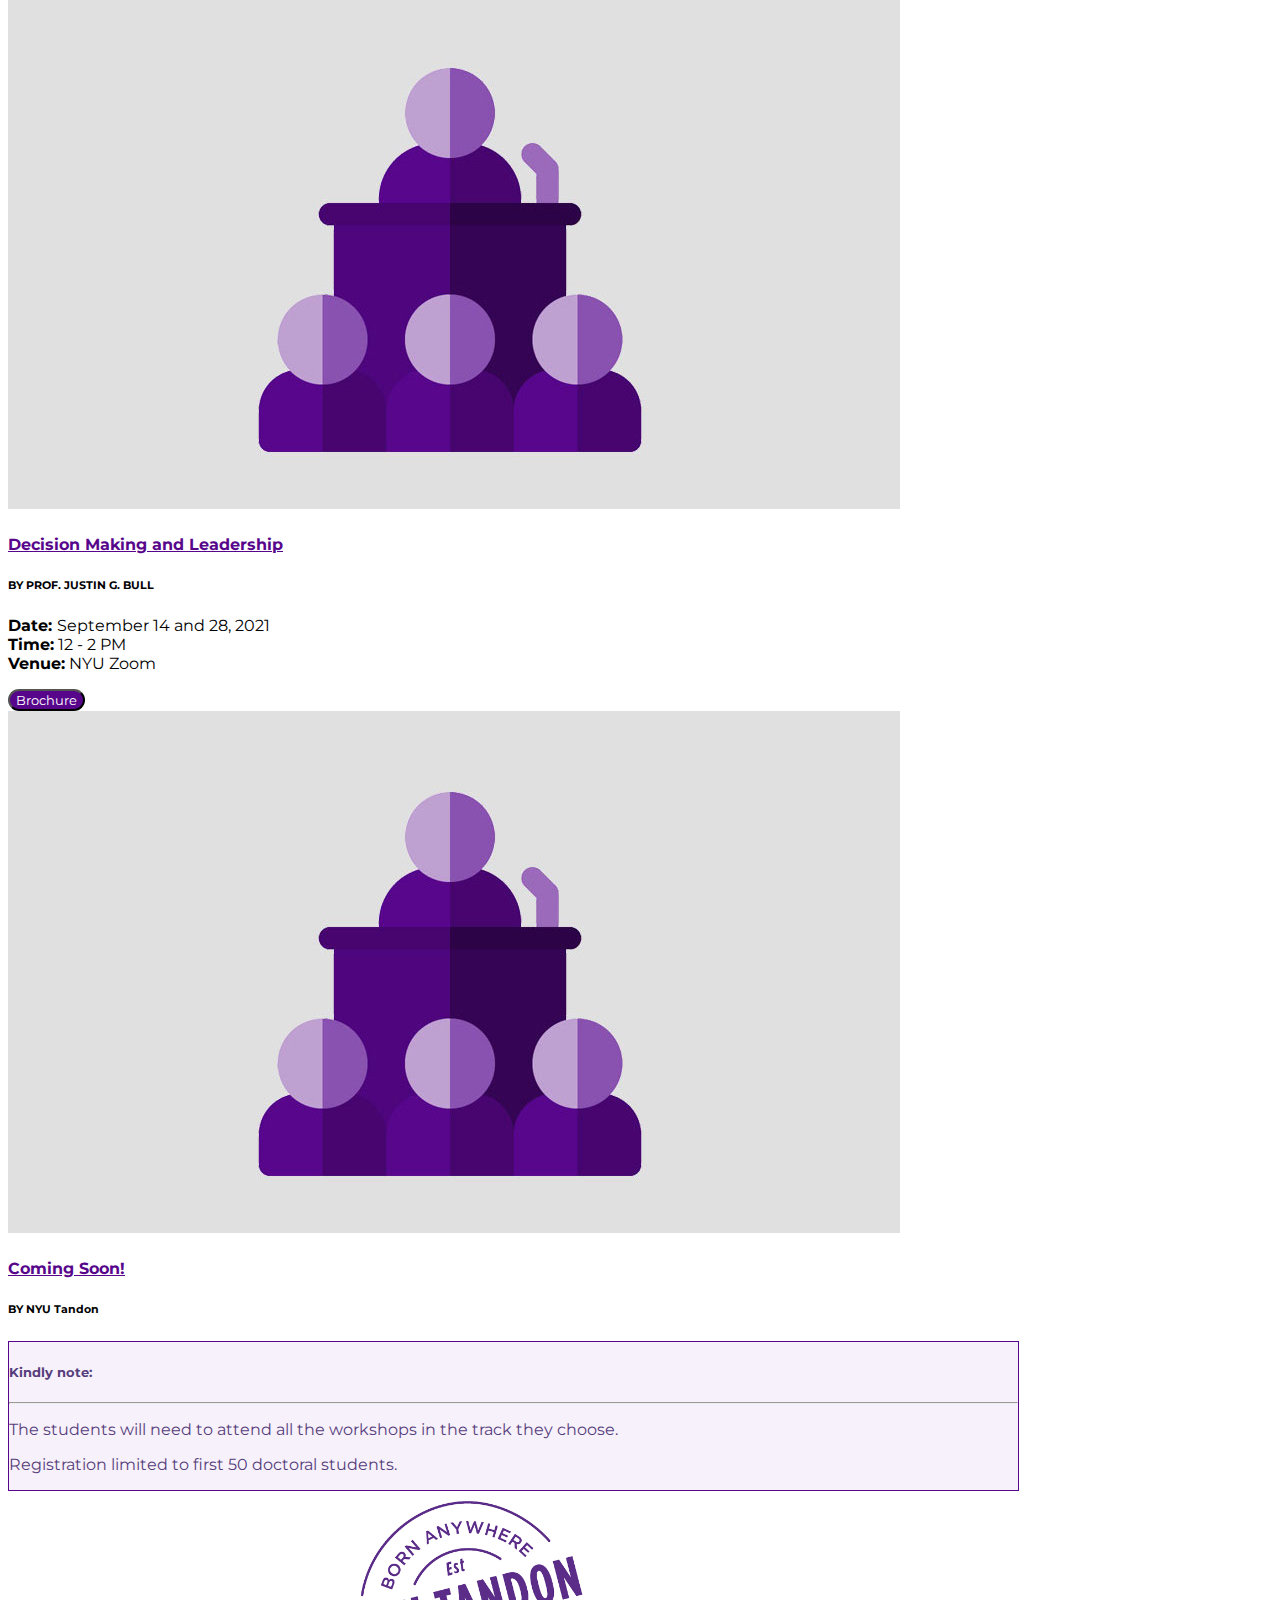
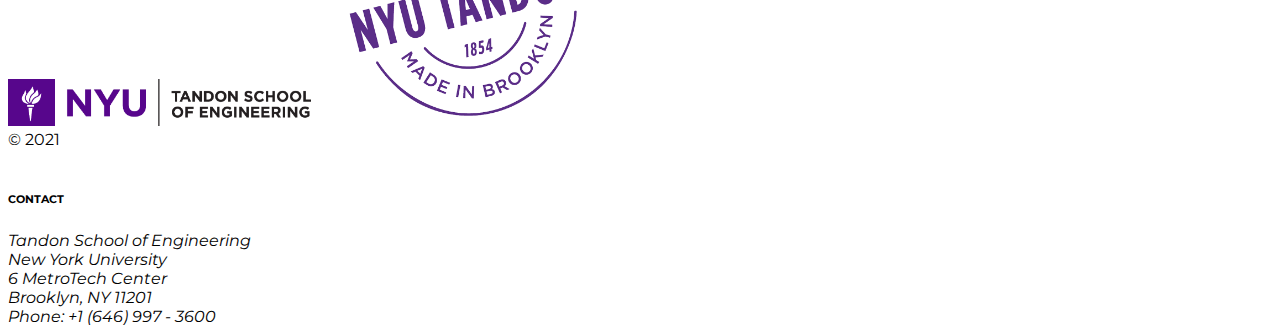
==== commit b04292d9: "Update index.html" ====
--- a/index.html
+++ b/index.html
@@ -30,7 +30,7 @@
 
 <div class="position-relative overflow-hidden p-3 p-md-5 m-md-3 text-center bg-light ">
     <div class="col-md-5 p-lg-5 mx-auto my-5">
-      <h1 class="display-3 fw-bold">Leadership</h1>
+      <h1 class="display-3 fw-bold link-primary">Leadership</h1>
       <p class="lead fw-normal"></p>
       <button class="btn btn-outline-light m-3 btn-lg px-4 figma" role="button" href="https://docs.google.com/forms/u/3/d/e/1FAIpQLSfd3RPg0dVu8j-V-Ox52MKD4CqPNSdqsE1ZQQpqIGJ5yZN2tQ/viewform?usp=send_form">Register</button>
     </div>
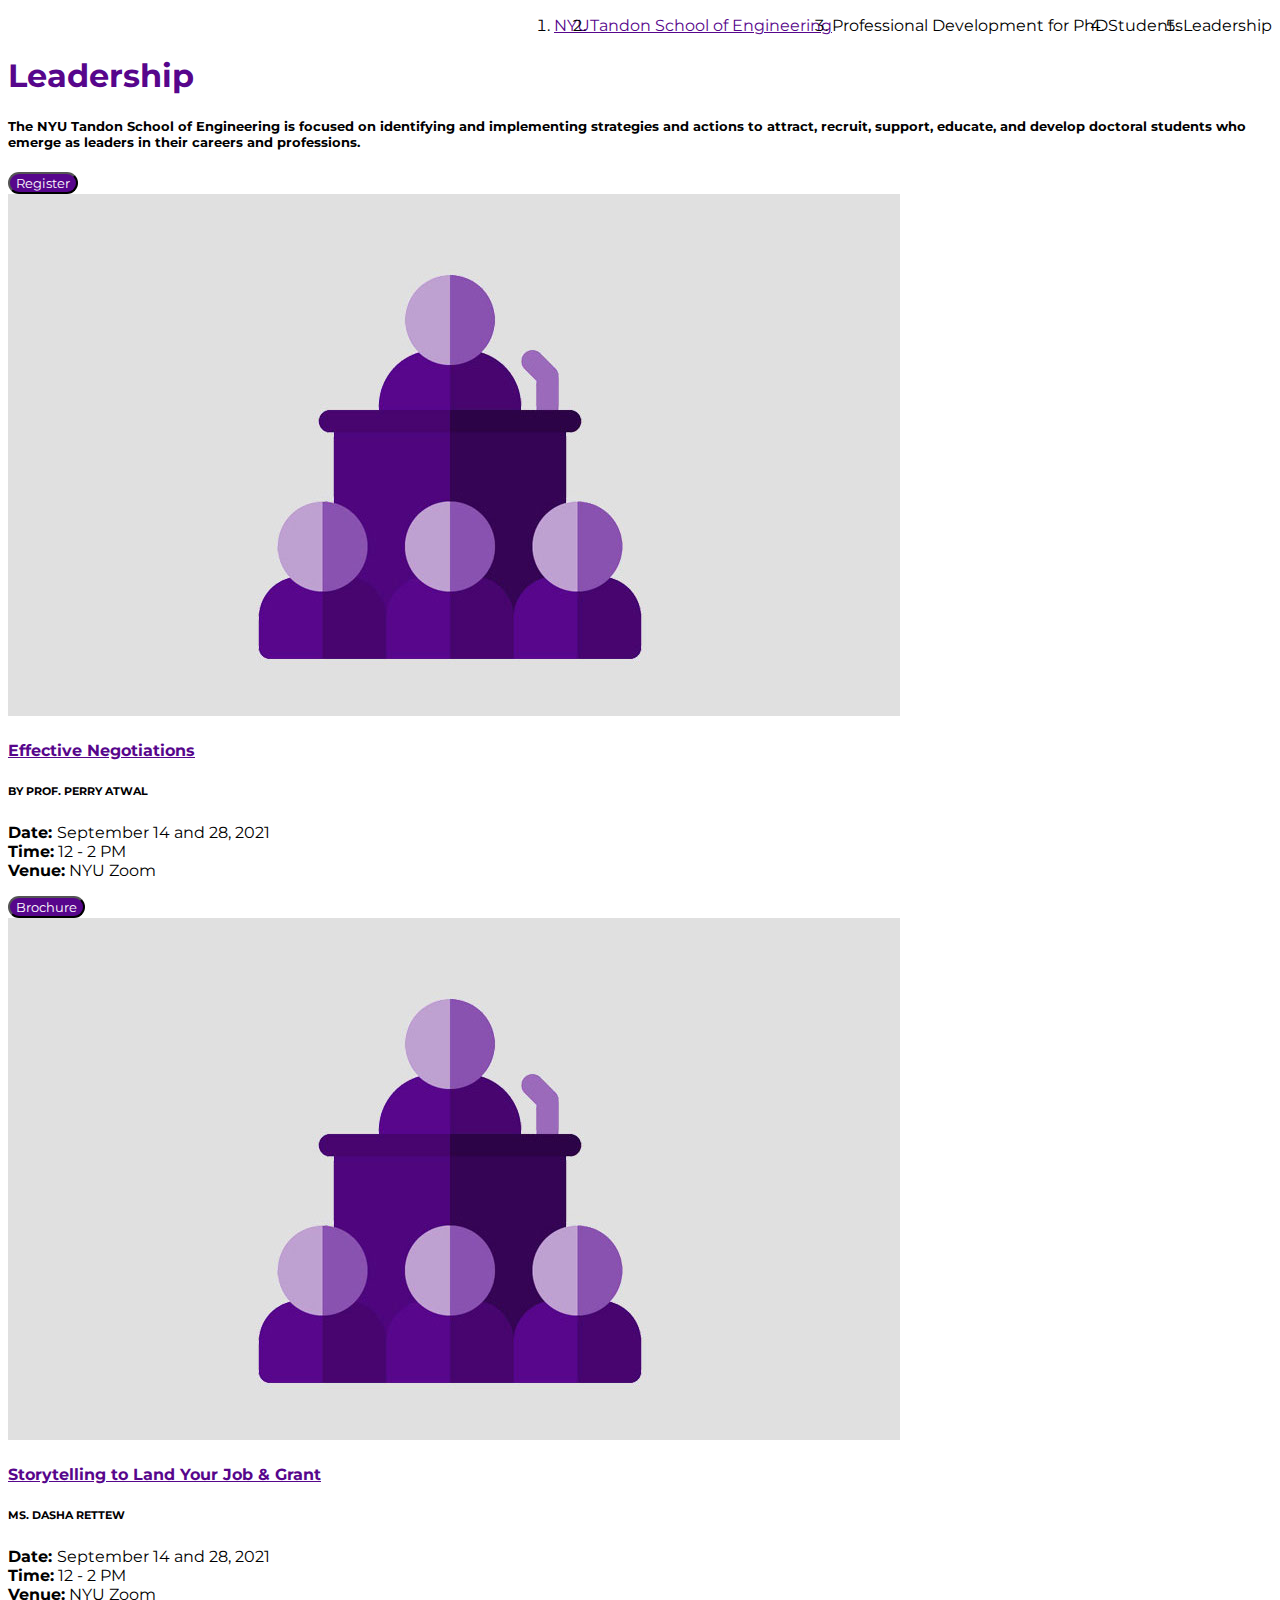
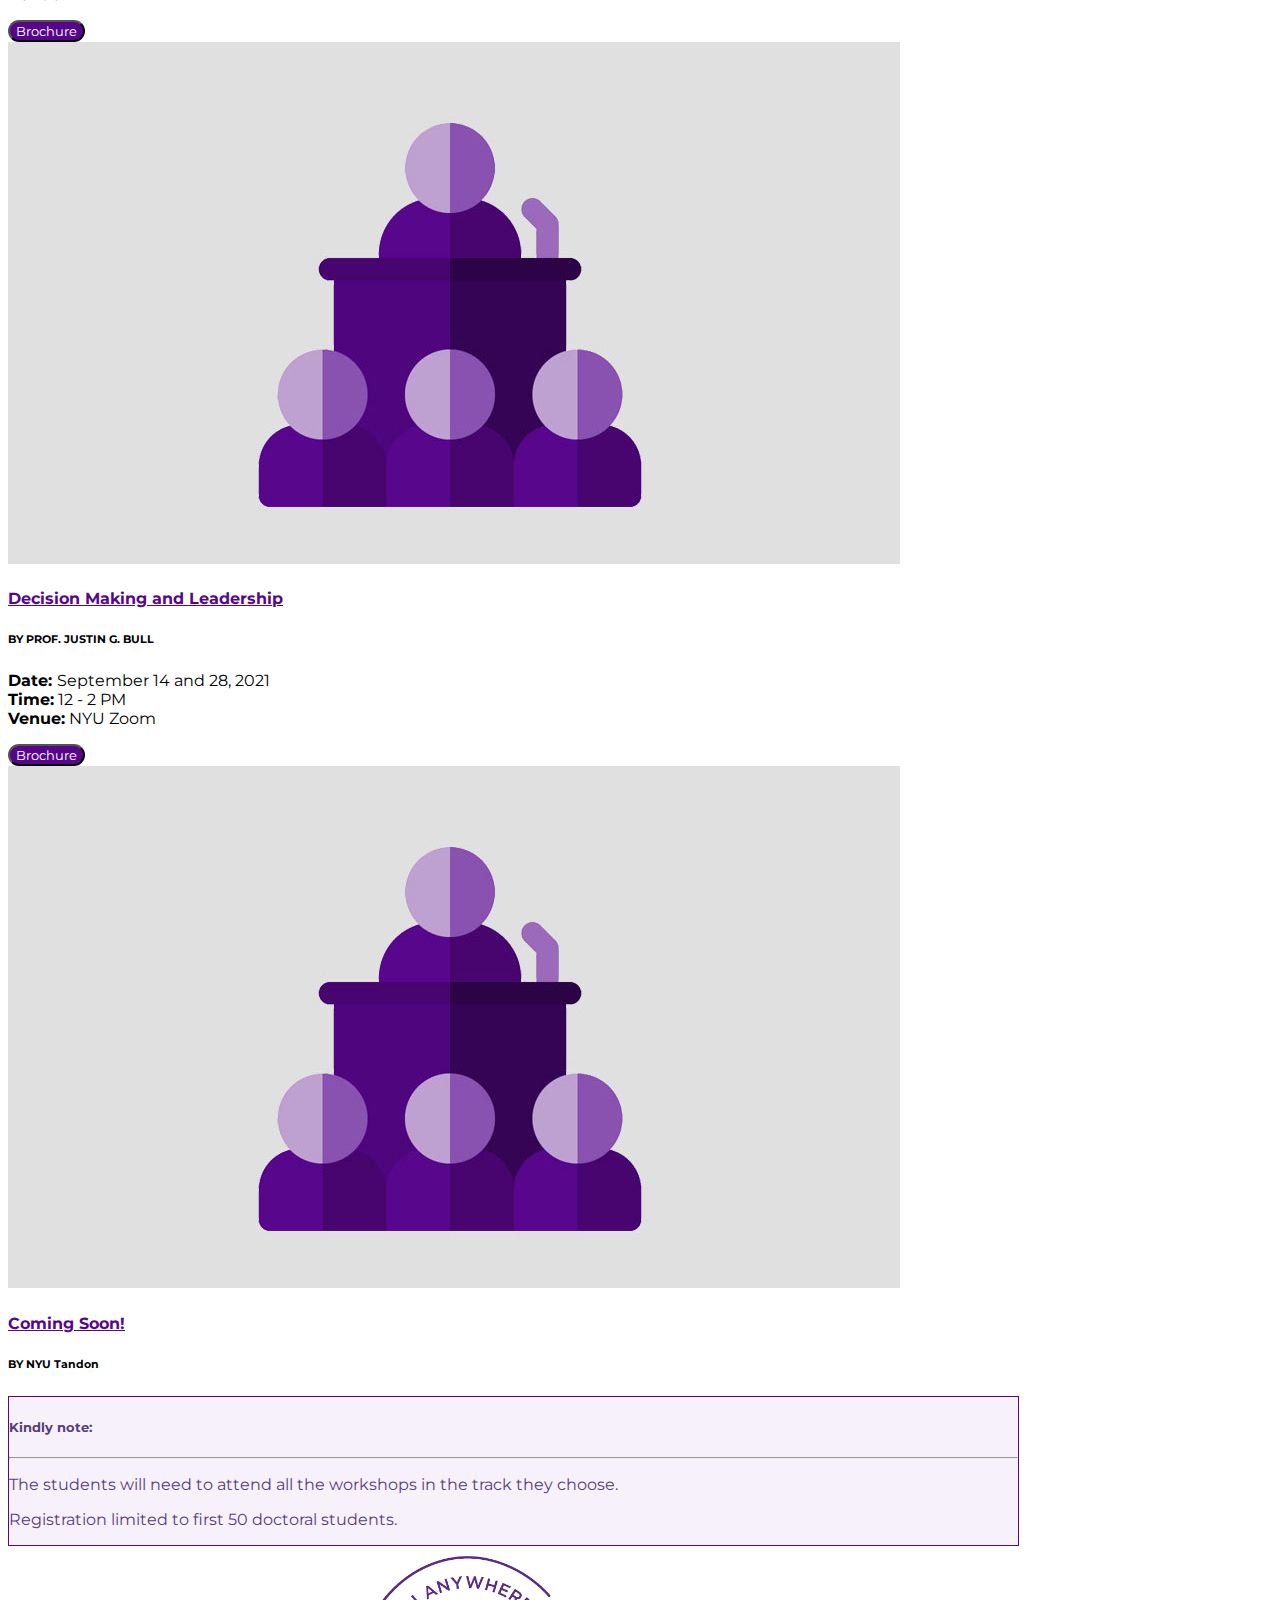
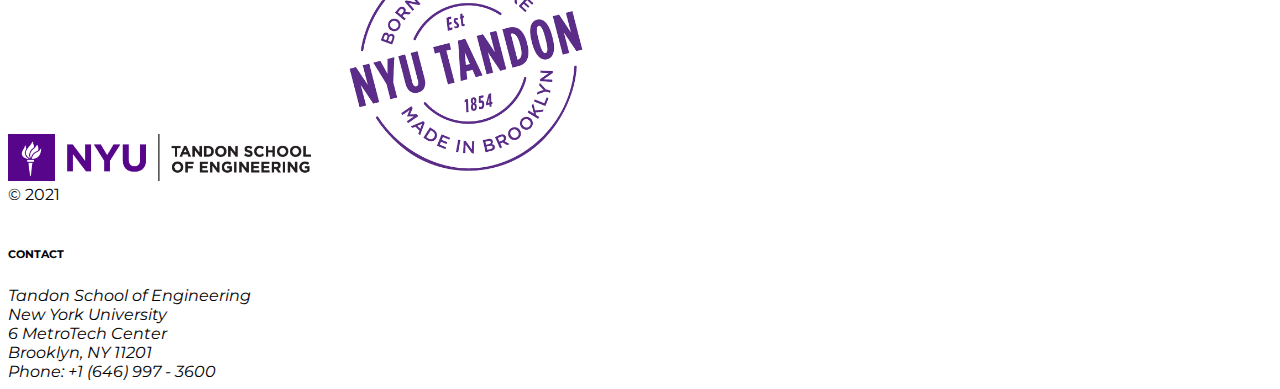
==== commit 29e0b866: "leadership description" ====
--- a/index.html
+++ b/index.html
@@ -29,8 +29,9 @@
 </nav>
 
 <div class="position-relative overflow-hidden p-3 p-md-5 m-md-3 text-center bg-light ">
-    <div class="col-md-5 p-lg-5 mx-auto my-5">
-      <h1 class="display-3 fw-bold link-primary">Leadership</h1>
+    <div class="col-md-7 p-lg-5 mx-auto my-5">
+      <h1 class="display-3 fw-bold primary">Leadership</h1>
+      <h5> The NYU Tandon School of Engineering is focused on identifying and implementing strategies and actions to attract, recruit, support, educate, and develop doctoral students who emerge as leaders in their careers and professions.</h5>
       <p class="lead fw-normal"></p>
       <button class="btn btn-outline-light m-3 btn-lg px-4 figma" role="button" href="https://docs.google.com/forms/u/3/d/e/1FAIpQLSfd3RPg0dVu8j-V-Ox52MKD4CqPNSdqsE1ZQQpqIGJ5yZN2tQ/viewform?usp=send_form">Register</button>
     </div>
@@ -44,7 +45,7 @@
           <div class="">
           <img src="workshop.jpeg" class="img-fluid" alt="Workshop Title">
           </img>  
-         <div class="h-100 p-5 card-text">
+         <div class="h-100 p-4 pt-5 card-text">
          
           <h4> <a href="http://pd4phd.engineering.nyu.edu/pdf/perry-atwal-f2021.pdf" class="link-primary">Effective Negotiations</a> </h4>
           <h6 class = "small"> BY PROF. PERRY ATWAL </h6>
@@ -80,9 +81,9 @@
           <div class="">
           <img src="workshop.jpeg" class="img-fluid" alt="Workshop Title">
           </img>  
-         <div class="h-100 p-5 card-text ">
-         
-          <h4> <a href="http://pd4phd.engineering.nyu.edu/pdf/perry-atwal-f2021.pdf" class="link-primary">Storytelling to Land Your Job and Grant</a> </h4>
+         <div class="h-100 p-4 pt-5 card-text ">
+         
+          <h4> <a href="http://pd4phd.engineering.nyu.edu/pdf/perry-atwal-f2021.pdf" class="link-primary">Storytelling to Land Your Job & Grant</a> </h4>
           <h6 class = "small"> MS. DASHA RETTEW </h6>
            <strong class= "text-muted">Date: </strong> September 14 and 28, 2021 <br>
           <strong class= "text-muted">Time:</strong> 12 - 2 PM <br>
@@ -96,7 +97,7 @@
           <div class="">
           <img src="workshop.jpeg" class="img-fluid" alt="Workshop Title">
           </img>  
-         <div class="h-100 p-5 card-text">
+         <div class="h-100 p-4 pt-5  card-text">
          
           <h4> <a href="http://pd4phd.engineering.nyu.edu/pdf/perry-atwal-f2021.pdf" class="link-primary">Decision Making and Leadership</a> </h4>
           <h6 class = "small"> BY PROF. JUSTIN G. BULL </h6>
@@ -114,7 +115,7 @@
           <div class="">
           <img src="workshop.jpeg" class="img-fluid" alt="Workshop Title">
           </img>  
-         <div class="h-100 p-5 card-text ">
+         <div class="h-100 p-4 pt-5 card-text ">
          
           <h4> <a href="http://pd4phd.engineering.nyu.edu/pdf/perry-atwal-f2021.pdf" class="link-primary">Coming Soon!</a> </h4>
           <h6 class = "small"> BY NYU Tandon </h6>
--- a/custom.css
+++ b/custom.css
@@ -1,3 +1,8 @@
+.primary {
+    color: #57068C;
+}
+
+
 .link-primary {
     color: #57068C;
 }
